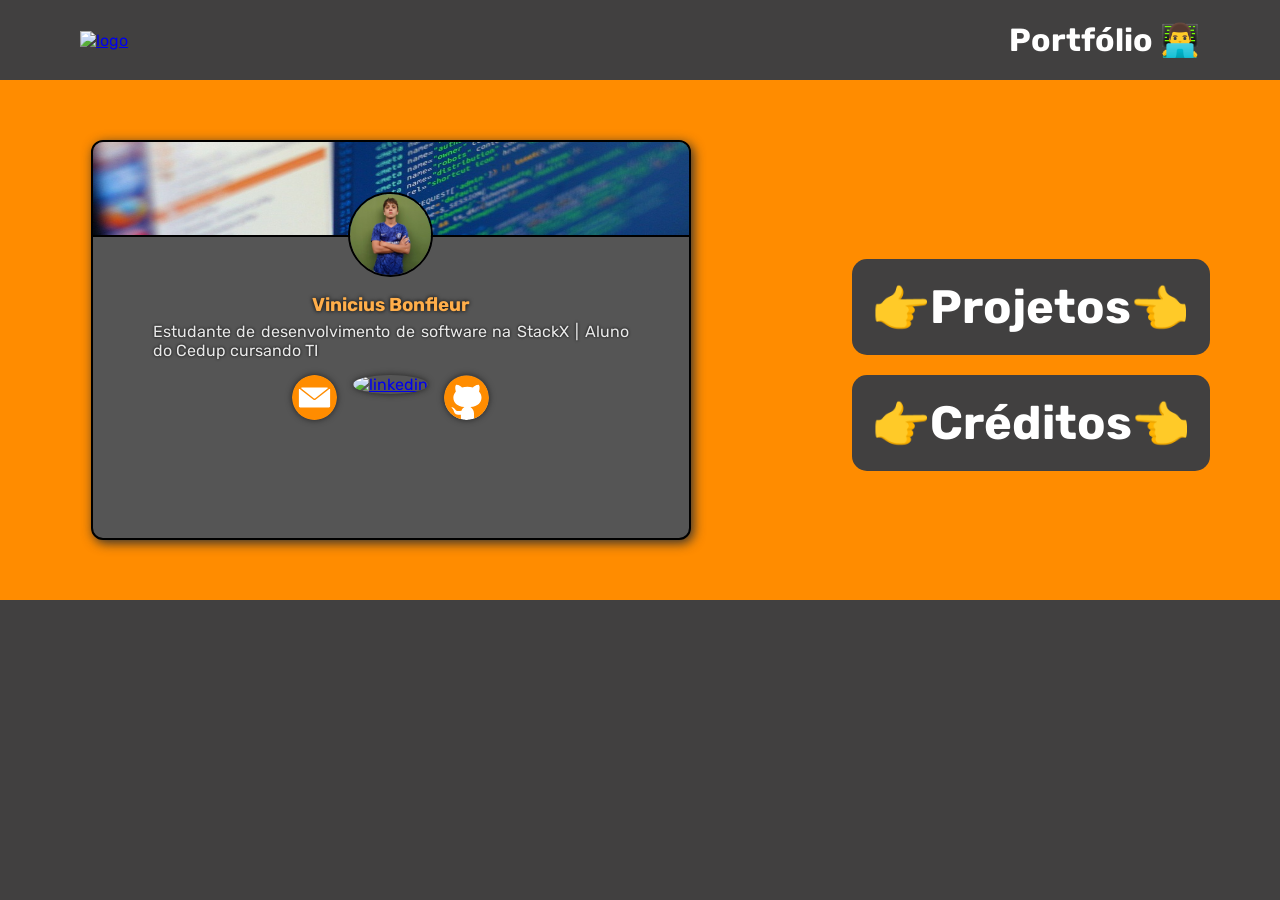
==== index.html @ d70923a5 "Add files via upload" ====
<!DOCTYPE html>
<html lang="pt-BR">
<head>
    <meta charset="UTF-8">
    <meta http-equiv="X-UA-Compatible" content="IE=edge">
    <meta name="viewport" content="width=device-width, initial-scale=1.0">
    <link rel="stylesheet" href="./style.css">
    <title>Portfólio</title>
</head>
<body>
    
    <header class="cabecalho">
        <a href="./index.html"><img src="./landingpage-icons/logo.svg" alt="logo" id="logo"></a>
        <h1 id="header-title">Portfólio 👨‍💻</h1>
    </header>

    <div class="content">
        <main>
            <section class="team-info">
                <div id="cards">    
                    <div class="personal-card">
                        <img src="./landingpage-images/fundo-vini.png" alt="fundo" class="img-fundo-card">
                        <img src="./landingpage-images/vinicius.png" alt="foto de perfil" class="img-perfil-card">
                        <div class="conteudo-card">
                            <h3 class="subtitle-card">Vinicius Bonfleur</h3>
                            <p class="desc-card">Estudante de desenvolvimento de software na StackX | Aluno do Cedup cursando TI</p>
                            <!-- <p class="desc-card">Um programador texto  texto  texto  texto  texto  texto  texto  texto  texto  texto  texto  texto  texto  texto  texto  texto  texto  texto</p> -->
                            <div class="engloba-redes">
                                <a href="mailto:bonfleurvinicius@gmail.com"><img src="./landingpage-icons/gmail.svg" class="redes" alt="gmail"></a>
                                <a href="https://www.linkedin.com/in/vinicius-bonfleur/" target="_blank"><img src="./landingpage-icons/linkedin.svg" class="redes" alt="linkedin"></a> <!---->
                                <a href="https://github.com/ViniBon" target="_blank"><img src="./landingpage-icons/github.svg" class="redes" alt="github"></a>
                            </div>
                        </div>
                    </div>
                    <div class="engloba-links">
                        <a class="project-link" href="./projetos.html"><h3>👉Projetos👈</h3></a>
                        <a class="project-link" href="./creditos.html"><h3>👉Créditos👈</h3></a>
                    </div>
                </div>
            </section>

        </main>
    </div>

</body>
</html>
---- style.css ----
@import url('https://fonts.googleapis.com/css2?family=Rubik:wght@300&display=swap');

*{
    margin: 0;
    padding: 0;
    box-sizing: border-box;
    font-family: 'Rubik', sans-serif;
}

body{
    background-color: #414040;
}

.cabecalho{
    display: flex;
    justify-content: space-between;
    align-items: center;
    color: #fff;
    width: 100%;
    background-color: #414040;
    height: 80px;
}

.cabecalho2{
    background-color: #ff8c00;
}

#header-title{
    margin-right: 80px;
}

#logo{
    margin-left: 80px;
}

.team-info{
    background-color: #ff8c00;
    margin-bottom: 100px;
}

.content > section.project{
    display: flex;
    justify-content: center;
    flex-direction: column;
    align-items: center;
}

.project{
    width: 800px;
    margin: auto;
    margin-bottom: 100px;
    background-color: #ff8c00;
    border-radius: 0px 0px 30px 30px;
    box-shadow: 2.5px 3px 12px #313131;
}

.project-text{
    margin-left: 50px;
    color: #fff;
    padding: 20px;
    padding-bottom: 50px;
}


.text-project{
    text-shadow: 0 0 4px #000; 
}

.title-project{
    color: #414040;
    text-shadow: 0 0 4px #995400; 
}

.link-project{
    background-color: #414040;
    font-size: medium;
    text-decoration: none;
    color: #fcad4e;
    transition: all 1.0s;
    padding: 10px;
    border-radius: 10px 10px 10px 10px;
}

.link-project:hover{
    color: #414040;
    transition: all 0.6s;
    background-color: #fcad4e;
    border-radius: 10px 10px 10px 10px;
}

.project-images{
    width: 100%;
    height: 100%;
}

.title-section{
    text-align: center;
    padding: 20px;
}

#cards{
    padding: 50px 0 0 0;
    display: flex;
    flex-direction: row;
    justify-content: space-around;
    align-items: center;
    flex-wrap: wrap;
}

.personal-card{
    background-color: rgb(85, 85, 85);
    width: 600px;
    height: 400px;
    border: 2.5px solid #000;
    border-radius: 12px;
    box-shadow: 2.5px 3px 12px #313131;
    display: flex;
    flex-direction: column;
    align-items: center;
    margin: 10px 30px 60px 30px;
}

.img-fundo-card{
    width: 100%;
    height: 95px;
    border-radius: 10px 10px 0 0;
    border-bottom: 2px solid #000;
}

.img-perfil-card{
    width: 85px;
    border: 2px solid #000;
    border-radius: 100%;
    position: absolute;
    margin-top: 50px;
}

.conteudo-card{
    width: 500px;
    padding: 12px;
    position: absolute;
    margin-top: 140px;
    z-index: 1;
}

.subtitle-card{
    text-align: center;
    margin-bottom: 6px; 
    color: #ffae4a;
    text-shadow: 0 0 4px #000; 
}

.desc-card{
    text-align: justify;
    color: rgb(233, 233, 233);
    text-shadow: 0 0 3px #000; 
}

.engloba-redes{
    display: flex;
    flex-direction: row;
    justify-content: center;
}

.redes{
    width: 45px;
    margin: 15px 8px;
    border-radius: 50%;
    box-shadow: 0 0 6px #242424;
}

.creditos{
    background-color: #ff8c00;
}

.projects{
    margin-top: 80px;
}

.project-link{
    text-decoration: none;
    color: #fff;
    background-color: #414040;
    padding: 20px;
    border-radius: 15px;
    font-size: 30pt;
    transition: all 0.8s;
    margin: 10px;
}

.project-link:hover{
    background-color: #fcad4e;
    color: #000;
    transition: all 0.8s;
}

.engloba-links{
    display: flex;
    flex-direction: column;
}
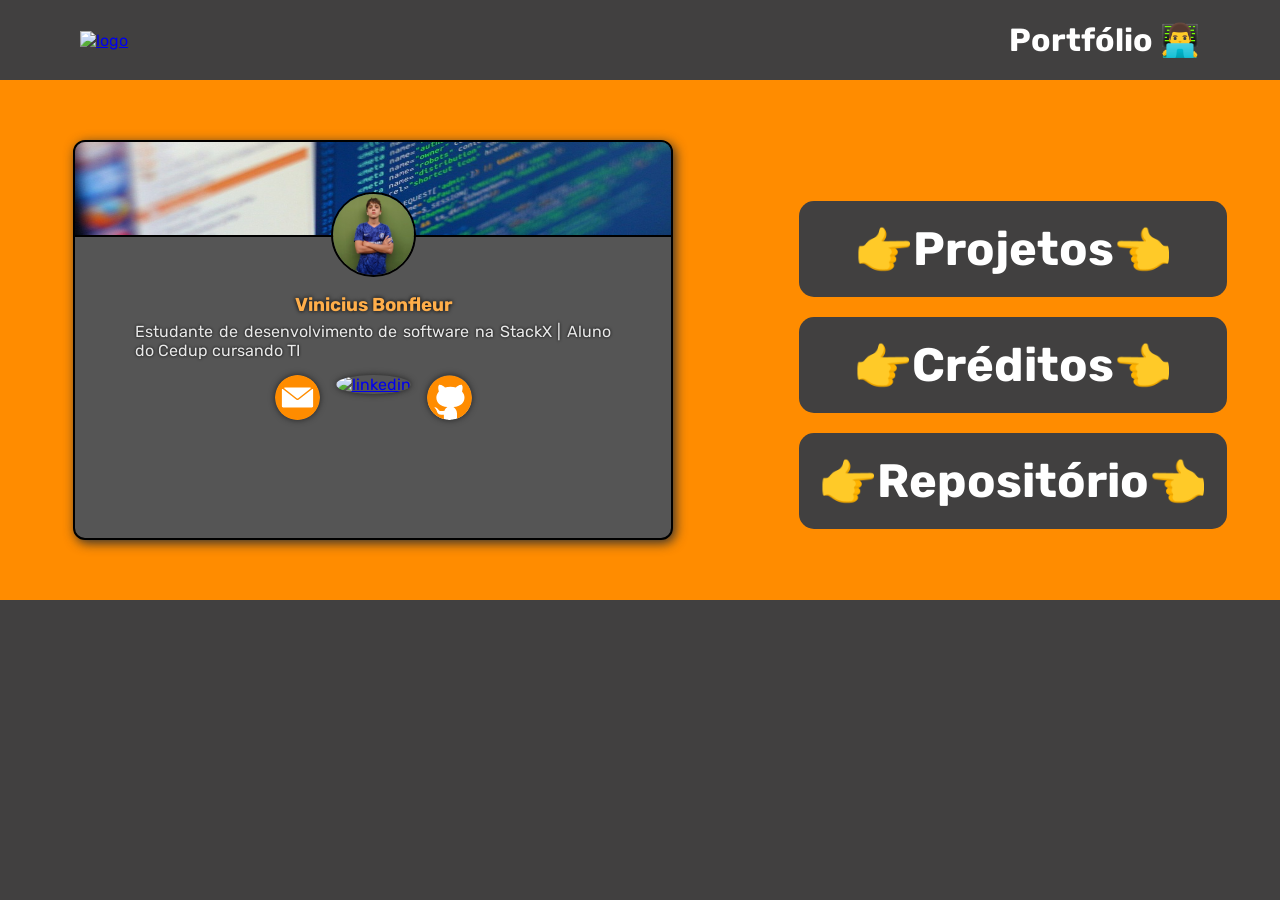
==== commit 9ab5a20b: "Update index.html" ====
--- a/index.html
+++ b/index.html
@@ -10,7 +10,9 @@
 <body>
     
     <header class="cabecalho">
+         <!-- LOGO FEITO NO CANVA -->
         <a href="./index.html"><img src="./landingpage-icons/logo.svg" alt="logo" id="logo"></a>
+        <!-- EMOJI -->
         <h1 id="header-title">Portfólio 👨‍💻</h1>
     </header>
 
@@ -19,22 +21,26 @@
             <section class="team-info">
                 <div id="cards">    
                     <div class="personal-card">
+                        <!-- Imagem de perfil do Linkedin -->
                         <img src="./landingpage-images/fundo-vini.png" alt="fundo" class="img-fundo-card">
+                        <!-- Banner do perfil do Linkedin -->
                         <img src="./landingpage-images/vinicius.png" alt="foto de perfil" class="img-perfil-card">
                         <div class="conteudo-card">
                             <h3 class="subtitle-card">Vinicius Bonfleur</h3>
                             <p class="desc-card">Estudante de desenvolvimento de software na StackX | Aluno do Cedup cursando TI</p>
-                            <!-- <p class="desc-card">Um programador texto  texto  texto  texto  texto  texto  texto  texto  texto  texto  texto  texto  texto  texto  texto  texto  texto  texto</p> -->
                             <div class="engloba-redes">
                                 <a href="mailto:bonfleurvinicius@gmail.com"><img src="./landingpage-icons/gmail.svg" class="redes" alt="gmail"></a>
-                                <a href="https://www.linkedin.com/in/vinicius-bonfleur/" target="_blank"><img src="./landingpage-icons/linkedin.svg" class="redes" alt="linkedin"></a> <!---->
+                                <a href="https://www.linkedin.com/in/vinicius-bonfleur/" target="_blank"><img src="./landingpage-icons/linkedin.svg" class="redes" alt="linkedin"></a> 
                                 <a href="https://github.com/ViniBon" target="_blank"><img src="./landingpage-icons/github.svg" class="redes" alt="github"></a>
                             </div>
                         </div>
                     </div>
+                     <!-- ICONES FEITOS NO CANVA -->
                     <div class="engloba-links">
+                        <!-- EMOJIS -->
                         <a class="project-link" href="./projetos.html"><h3>👉Projetos👈</h3></a>
                         <a class="project-link" href="./creditos.html"><h3>👉Créditos👈</h3></a>
+                        <a class="project-link" href="https://github.com/ViniBon/ViniBon.github.io" target="_blank"><h3>👉Repositório👈</h3></a>
                     </div>
                 </div>
             </section>
--- a/style.css
+++ b/style.css
@@ -23,13 +23,23 @@
 
 .cabecalho2{
     background-color: #ff8c00;
-}
+    height: 80px;
+}
+
+.cabecalho3{
+    background-color: #414040; 
+}
+
 
 #header-title{
     margin-right: 80px;
 }
 
 #logo{
+    margin-left: 80px;
+}
+
+#logo2{
     margin-left: 80px;
 }
 
@@ -96,6 +106,26 @@
 .title-section{
     text-align: center;
     padding: 20px;
+    background-color: #ff8c00;
+}
+
+.creditos-content{
+    margin: 20px;
+}
+
+.text-creditos{
+    color: #fff;
+}
+
+.links-creditos{
+    text-decoration: none;
+    color: #ff8c00;
+    transition: all 0.8s;
+}
+
+.links-creditos:hover{
+    color: #fcad4e;
+    transition: all 0.8s;
 }
 
 #cards{
@@ -162,16 +192,20 @@
     justify-content: center;
 }
 
-.redes{
+.redes, #voltar-btn{
     width: 45px;
     margin: 15px 8px;
     border-radius: 50%;
     box-shadow: 0 0 6px #242424;
 }
 
-.creditos{
-    background-color: #ff8c00;
-}
+#link-voltar{
+    margin: 5px 13px;
+    position: fixed;
+    bottom: 0;
+    right: 0;
+}
+
 
 .projects{
     margin-top: 80px;
@@ -186,15 +220,488 @@
     font-size: 30pt;
     transition: all 0.8s;
     margin: 10px;
+    text-align: center;
 }
 
 .project-link:hover{
     background-color: #fcad4e;
     color: #000;
     transition: all 0.8s;
+    filter: saturate(280%);
 }
 
 .engloba-links{
     display: flex;
     flex-direction: column;
-}+}
+
+/* 3840-2160 */
+
+
+/* ------ RESPONSIVIDADE LANDING PAGE ------ */
+
+@media screen and (min-width: 3000px) and (max-width: 8100px){
+
+    .img-fundo-card{
+        width: 100%;
+        height: 360px;
+    }
+    
+    .img-perfil-card{
+        width: 250px;
+        margin-top: 220px;
+    }
+    .cabecalho{
+        height: 220PX;
+    }
+    .personal-card{
+        width: 1800px;
+        height: 1200px;
+        margin-bottom: 30px;
+    }
+
+    .conteudo-card{
+        width: 1200px;
+        font-size: 40pt;
+        padding: 12px;
+        position: absolute;
+        margin-top: 500px;
+        z-index: 1;
+    }
+
+    .project-link{
+        padding: 20px;
+        border-radius: 15px;
+        font-size: 70pt;
+        margin: 10px;
+    }
+
+    #header-title{
+        font-size: 80pt;
+        margin-right: 30px;
+    }
+
+    #logo{
+        margin-left: 30px;
+        width: 200px;
+    }
+
+    .redes, #voltar-btn{
+        width: 150px;
+    }
+
+    .engloba-links{
+        margin-bottom: 50px;
+    }
+}
+
+@media screen and (min-width: 2500px) and (max-width: 3000px){
+
+    .img-fundo-card{
+        width: 100%;
+        height: 180px;
+    }
+    
+    .img-perfil-card{
+        width: 165px;
+        margin-top: 80px;
+    }
+    .cabecalho{
+        height: 180PX;
+    }
+    .personal-card{
+        width: 1000px;
+        height: 750px;
+        margin-bottom: 30px;
+    }
+
+    .conteudo-card{
+        width: 800px;
+        font-size: 30pt;
+        padding: 12px;
+        position: absolute;
+        margin-top: 280px;
+        z-index: 1;
+    }
+
+    .project-link{
+        padding: 20px;
+        border-radius: 15px;
+        font-size: 50pt;
+        margin: 10px;
+    }
+
+    #header-title{
+        font-size: 50pt;
+        margin-right: 30px;
+    }
+
+    #logo{
+        margin-left: 30px;
+        width: 150px;
+    }
+
+    .redes, #voltar-btn{
+        width: 90px;
+    }
+
+    .engloba-links{
+        margin-bottom: 50px;
+    }
+}
+
+@media screen and (min-width: 2000px) and (max-width: 2500px){
+
+    .img-fundo-card{
+        width: 100%;
+        height: 120px;
+    }
+    
+    .img-perfil-card{
+        width: 105px;
+        margin-top: 40px;
+    }
+    .cabecalho{
+        height: 100PX;
+    }
+    .personal-card{
+        width: 600px;
+        height: 450px;
+        margin-bottom: 30px;
+    }
+
+    .conteudo-card{
+        width: 400px;
+        font-size: 17pt;
+        padding: 12px;
+        position: absolute;
+        margin-top: 140px;
+        z-index: 1;
+    }
+
+    .project-link{
+        padding: 20px;
+        border-radius: 15px;
+        font-size: 28pt;
+        margin: 10px;
+    }
+
+    #header-title{
+        font-size: 30pt;
+        margin-right: 30px;
+    }
+
+    #logo{
+        margin-left: 30px;
+        width: 100px;
+    }
+
+    .redes, #voltar-btn{
+        width: 60px;
+    }
+
+    .engloba-links{
+        margin-bottom: 50px;
+    }
+}
+
+@media screen and (max-width: 1100px){
+    .personal-card{
+        width: 450px;
+        height: 400px;
+    }
+
+    .conteudo-card{
+        width: 300px;
+        padding: 12px;
+        position: absolute;
+        margin-top: 140px;
+        z-index: 1;
+    }
+
+    .project-link{
+        padding: 20px;
+        border-radius: 15px;
+        font-size: 20pt;
+        margin: 10px;
+    }
+
+    #header-title{
+        font-size: 20pt;
+        margin-right: 30px;
+    }
+
+    #logo{
+        margin-left: 30px;
+    }
+    
+}
+
+@media screen and (max-width: 840px){
+    .personal-card{
+        width: 350px;
+        height: 350px;
+        margin-bottom: 30px;
+    }
+
+    .conteudo-card{
+        width: 300px;
+        padding: 12px;
+        position: absolute;
+        margin-top: 140px;
+        z-index: 1;
+    }
+
+    .project-link{
+        padding: 20px;
+        border-radius: 15px;
+        font-size: 15pt;
+        margin: 10px;
+    }
+
+    #header-title{
+        font-size: 20pt;
+        margin-right: 30px;
+    }
+
+    #logo{
+        margin-left: 30px;
+    }
+    
+}
+
+@media screen and (max-width: 660px){
+    .personal-card{
+        width: 250px;
+        height: 320px;
+        margin-bottom: 30px;
+    }
+
+    .conteudo-card{
+        width: 220px;
+        font-size: 10pt;
+        padding: 12px;
+        position: absolute;
+        margin-top: 140px;
+        z-index: 1;
+    }
+
+    .project-link{
+        padding: 20px;
+        border-radius: 15px;
+        font-size: 13pt;
+        margin: 10px;
+    }
+
+    #header-title{
+        font-size: 14pt;
+        margin-right: 30px;
+    }
+
+    #logo{
+        margin-left: 30px;
+    }
+
+    .redes{
+        width: 35px;
+    }
+
+    .engloba-links{
+        margin-bottom: 50px;
+    }
+}
+
+/* ------------------------------------ */
+
+
+/* ------ RESPONSIVIDADE PROJECTS PAGE ------ */
+
+@media screen and (min-width: 3000px) and (max-width: 8000px){
+    .redes, #voltar-btn{
+        width: 150px;
+    }
+    .project{
+        width: 2400px;
+        margin: auto;
+        margin-bottom: 80px;
+    }
+    .project-text{
+        margin-left: 30px;
+        padding: 10px;
+        padding-bottom: 40px;
+        font-size: 40pt;
+    }
+    .link-project{
+        font-size: 40pt;
+        padding: 10px;
+    }
+
+    #logo2{
+        margin-left: 30px;
+        width: 200px;
+    }
+}
+
+@media screen and (min-width: 2500px) and (max-width: 3000px){
+    .redes, #voltar-btn{
+        width: 90px;
+    }
+    .project{
+        width: 1500px;
+        margin: auto;
+        margin-bottom: 80px;
+    }
+    .project-text{
+        margin-left: 30px;
+        padding: 10px;
+        padding-bottom: 40px;
+        font-size: 30pt;
+    }
+    .link-project{
+        font-size: 30pt;
+        padding: 10px;
+    }
+
+    #logo2{
+        margin-left: 30px;
+        width: 150px;
+    }
+}
+
+@media screen and (min-width: 2000px) and (max-width: 2500px){
+    .redes, #voltar-btn{
+        width: 60px;
+    }
+    .project{
+        width: 1000px;
+        margin: auto;
+        margin-bottom: 80px;
+    }
+    .project-text{
+        margin-left: 30px;
+        padding: 10px;
+        padding-bottom: 40px;
+        font-size: 20pt;
+    }
+    .link-project{
+        font-size: 20pt;
+        padding: 10px;
+    }
+
+    #logo2{
+        margin-left: 30px;
+    }
+}
+
+@media screen and (max-width: 1040px){
+    .project{
+        width: 700px;
+        margin: auto;
+        margin-bottom: 100px;
+    }
+    
+}
+
+@media screen and (max-width: 820px){
+    .project{
+        width: 550px;
+        margin: auto;
+        margin-bottom: 60px;
+    }
+
+    .project-text{
+        margin-left: 30px;
+        padding: 10px;
+        padding-bottom: 40px;
+        font-size: 10pt;
+    }
+}
+
+@media screen and (max-width: 660px){
+    .project{
+        width: 400px;
+        margin: auto;
+        margin-bottom: 50px;
+    }
+
+    .project-text{
+        margin-left: 30px;
+        padding: 8px;
+        padding-bottom: 35px;
+        font-size: 9pt;
+    }
+
+    .link-project{
+        font-size: 9pt;
+        padding: 10px;
+    }
+}
+
+@media screen and (max-width: 500px){
+    .project{
+        width: 300px;
+        margin: auto;
+        margin-bottom: 50px;
+    }
+
+}
+
+@media screen and (max-width: 400px){
+    .project{
+        width: 250px;
+        margin: auto;
+        margin-bottom: 50px;
+    }
+
+    .project-text{
+        margin-left: 30px;
+        padding: 8px;
+        padding-bottom: 35px;
+        font-size: 9pt;
+    }
+
+    .link-project{
+        font-size: 9pt;
+        padding: 10px;
+    }
+}
+
+/* ------------------------------------ */
+
+
+/* --------RESPONSIVIDADE CREDITOS---------- */
+
+@media screen and (min-width: 3000px) and (max-width: 8100px){
+    .title-section{
+        font-size: 70pt;
+    }
+}
+
+@media screen and (min-width: 2500px) and (max-width: 3000px){
+    .title-section{
+        font-size: 50pt;
+    }
+}
+
+@media screen and (min-width: 2000px) and (max-width: 2500px){
+    .title-section{
+        font-size: 30pt;
+    }
+}
+
+@media screen and (max-width: 1040px){
+    .title-section{
+        font-size: 15pt;
+    }
+}
+
+@media screen and (max-width: 400px){
+    .title-section{
+        font-size: 10pt;
+    }
+}
+
+
+
+
+/* ------------------------------------ */
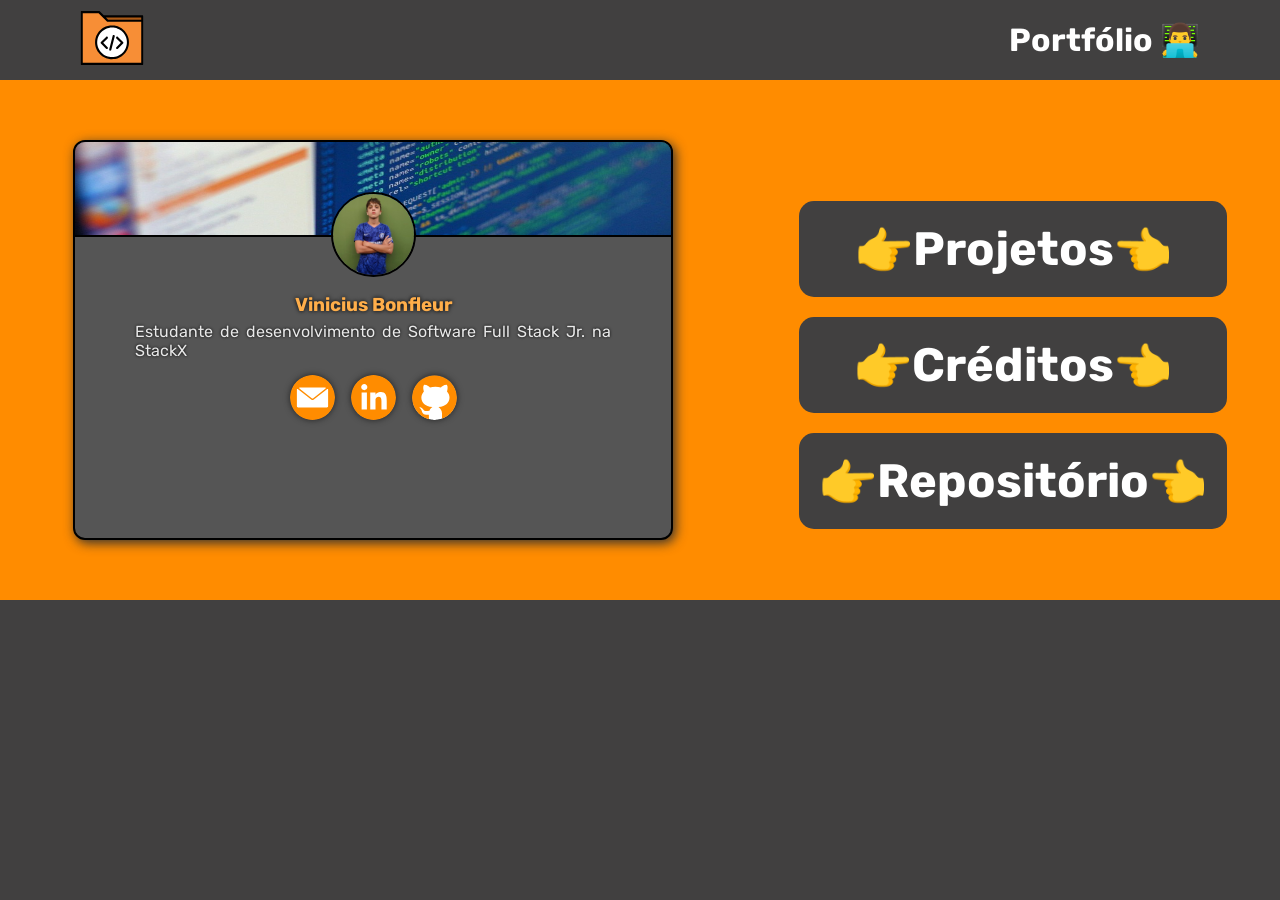
==== commit 157fe671: "Update index.html" ====
--- a/index.html
+++ b/index.html
@@ -27,7 +27,7 @@
                         <img src="./landingpage-images/vinicius.png" alt="foto de perfil" class="img-perfil-card">
                         <div class="conteudo-card">
                             <h3 class="subtitle-card">Vinicius Bonfleur</h3>
-                            <p class="desc-card">Estudante de desenvolvimento de software na StackX | Aluno do Cedup cursando TI</p>
+                            <p class="desc-card">Estudante de desenvolvimento de Software Full Stack Jr. na StackX</p>
                             <div class="engloba-redes">
                                 <a href="mailto:bonfleurvinicius@gmail.com"><img src="./landingpage-icons/gmail.svg" class="redes" alt="gmail"></a>
                                 <a href="https://www.linkedin.com/in/vinicius-bonfleur/" target="_blank"><img src="./landingpage-icons/linkedin.svg" class="redes" alt="linkedin"></a> 
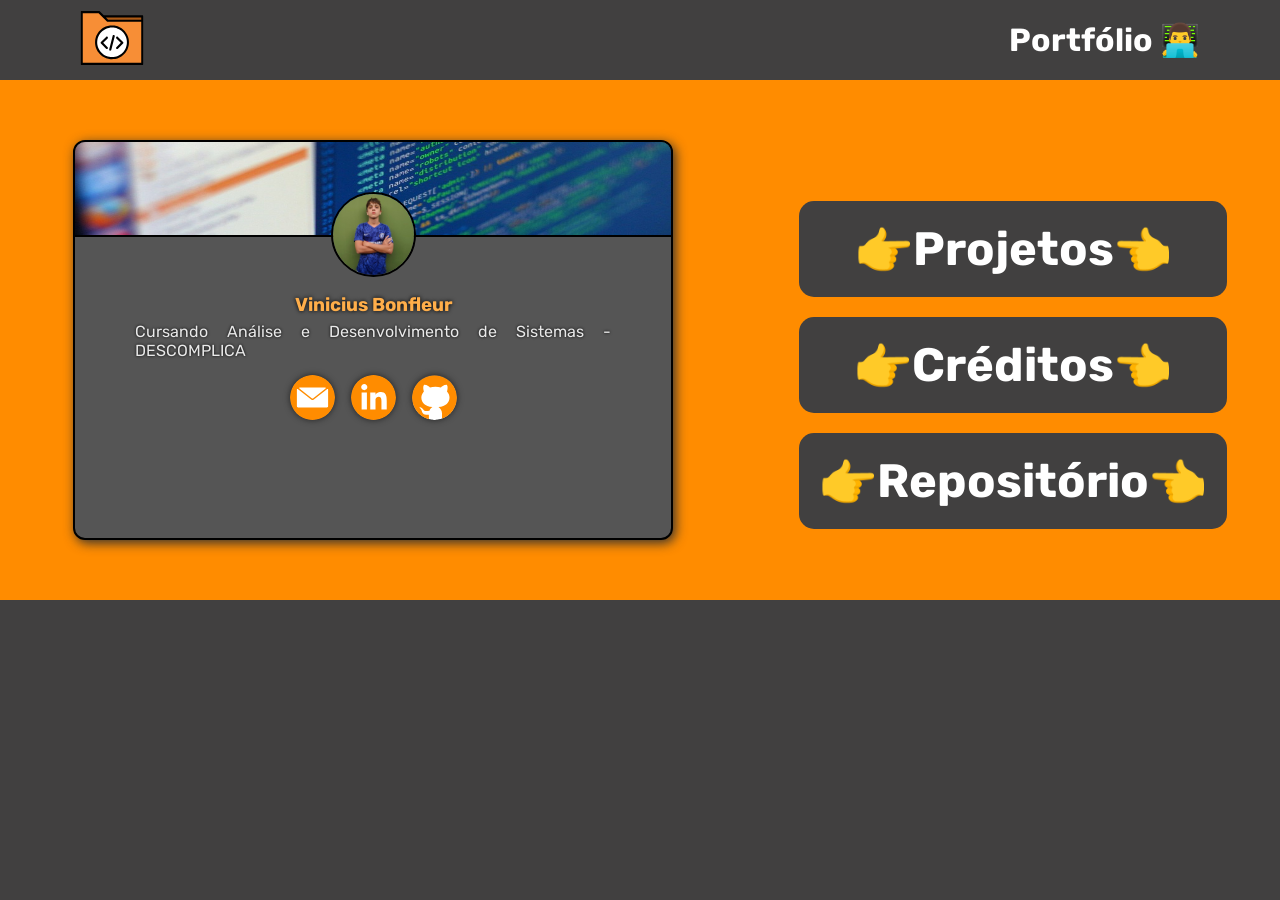
==== commit adcfdbc2: "Update index.html" ====
--- a/index.html
+++ b/index.html
@@ -27,7 +27,7 @@
                         <img src="./landingpage-images/vinicius.png" alt="foto de perfil" class="img-perfil-card">
                         <div class="conteudo-card">
                             <h3 class="subtitle-card">Vinicius Bonfleur</h3>
-                            <p class="desc-card">Estudante de desenvolvimento de Software Full Stack Jr. na StackX</p>
+                            <p class="desc-card">Cursando Análise e Desenvolvimento de Sistemas - DESCOMPLICA</p>
                             <div class="engloba-redes">
                                 <a href="mailto:bonfleurvinicius@gmail.com"><img src="./landingpage-icons/gmail.svg" class="redes" alt="gmail"></a>
                                 <a href="https://www.linkedin.com/in/vinicius-bonfleur/" target="_blank"><img src="./landingpage-icons/linkedin.svg" class="redes" alt="linkedin"></a> 
